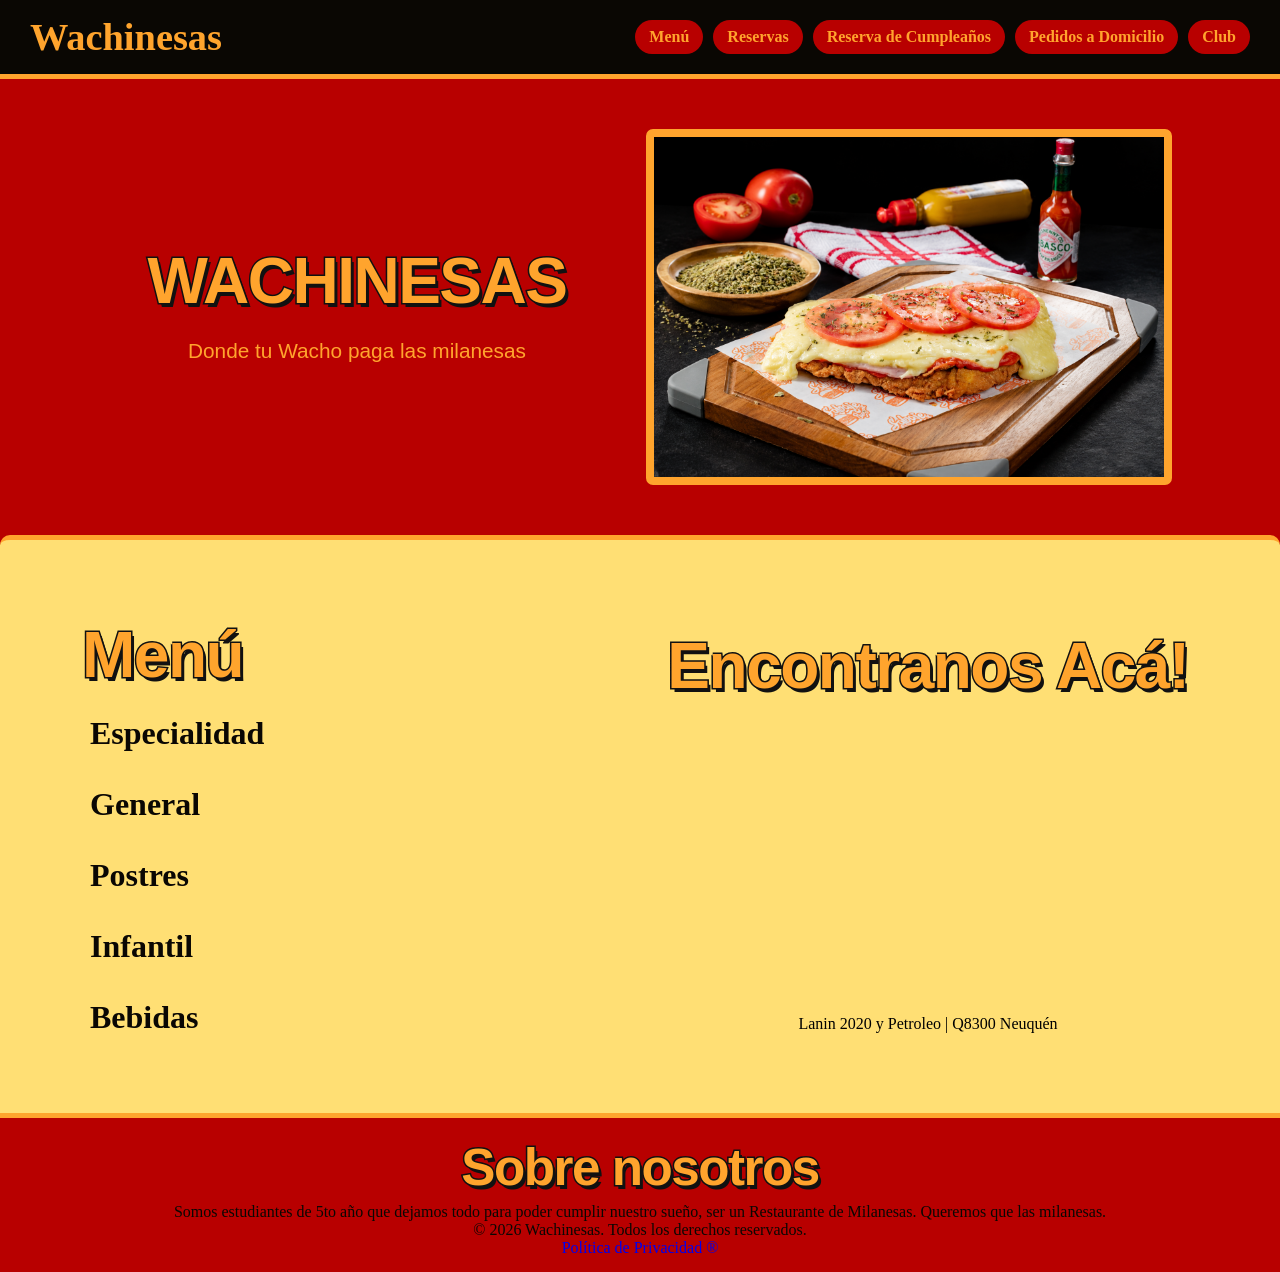
==== index.html @ f9bfc5f8 "Cambios minimos entre los archivos" ====
<html lang="es">
<head>
    <meta charset="UTF-8">
    <meta name="viewport" content="width=device-width, initial-scale=1.0">
    
    <link rel="stylesheet" href="assets/css/estilos.css">
    <link rel="stylesheet" href="assets/css/index.css">
    <script src="assets/js/funciones.js" defer></script>

    <title>Wachinesas Restaurant</title>
</head>
<body>
    <div class="cont">
        <header>
            <a href="index.html" id="logo">
                <p id="title">Wachinesas</p>
            </a>
            <button class="hamb"
               id="botonMenu"
               aria-label="Abrir menú"
               aria-expanded="false"
               aria-controls="navegacion"
            >
               &#9776;
            </button>
            <nav id="navegacion">
               <a href="html/menu.html">Men&#250;</a>
               <a href="html/reservas.html">Reservas</a>
               <a href="#">Reserva de Cumplea&ntilde;os</a>
               <a href="#">Pedidos a Domicilio</a>
               <a href="html/club.html">Club</a>
            </nav>
        </header>
        <main>
            <div class="info">
                <div class="text">
                  <h1 id="title" data-text="Wachinesas">Wachinesas</h1>
                  <p class="slogan">Donde tu Wacho paga las milanesas</p>
                </div>
                <div class="carusel" id="milas">
                    <!--Las imagenes tienen que ser de 720 x 480px-->
                    <ul>
                        <li><img src="assets/images/mila4.jpg" alt="Mila Napolitana"></li>
                        <li><img src="assets/images/mila3.jpeg" alt="Mila a Caballo con Guarnici&#243;n"></li>
                        <li><img src="assets/images/mila2.jpeg" alt="Mila Napolitana con Guarnici&#243;n"></li>
                        <li><img src="assets/images/mila1.jpeg" alt="Mila Bajon"></li>
                    </ul>
                </div>
            </div>
            <!-- <hr class="sep"/> -->
            <div class="agr">
                <div class="menu">
                    <h2 class="menu_title">Men&#250;</h2>
                    <ul>
                        <li><a href="#">Especialidad</a></li>
                        <li><a href="#">General</a></li>
                        <li><a href="#">Postres</a></li>
                        <li><a href="#">Infantil</a></li>
                        <li><a href="#">Bebidas</a></li>
                    </ul>
                </div>
                <div class="map">
                     <h3 class="map_title">Encontranos Ac&#225;!</h3>
                    <iframe id="google_map" src="https://www.google.com/maps/embed?pb=!1m18!1m12!1m3!1d3102.2130657667276!2d-68.08789890000003!3d-38.96480259999999!2m3!1f0!2f0!3f0!3m2!1i1024!2i768!4f13.1!3m3!1m2!1s0x960a3253366ebbab%3A0xd008109730718bd2!2zTGFuw61uIDIwMjAsIFE4MzAwIE5ldXF1w6lu!5e0!3m2!1ses-419!2sar!4v1793314405991!5m2!1ses-419!2sar" width="600" height="450" style="border:0;" allowfullscreen="" loading="lazy" referrerpolicy="strict-origin-when-cross-origin"></iframe>
                    <p id="dir">
                        Lanin 2020 y Petroleo | Q8300 Neuquén
                    </p>
                </div>
            </div>
        </main>
        <footer>
            <div id="conocenos">
                <a href="#" id="us">
                    <p>Sobre nosotros</p>
                </a>
                <p>Somos estudiantes de 5to año que dejamos todo para poder cumplir nuestro sueño, ser un Restaurante de Milanesas. Queremos que las milanesas.</p>
            </div>
            <div class="copy">
                <p class="cp">
                    &copy; 2026 Wachinesas. Todos los derechos reservados.
                </p>
            </div>
            <div class="terms">
                <a href="https://www.youtube.com/watch?v=PyoRdu-i0AQ">
                    Política de Privacidad &reg;
                </a>
            </div>
        </footer>
    </div>
</body>
---- assets/css/estilos.css ----
:root {
  --bg-color: #B80000;
  --bg-others: #FFDF74;
  --bar: #0A0703; /*#ed2100*/
  --boton-bar: #B80000; /*rgb(219, 7, 7)*/ 
  --details:#ffa42d; /*#0A0703*/
  --font: 'Lilita One', sans-serif;
  /* -webkit-text-stroke: 3px #111;    contorno negro 
  paint-order: stroke fill;  el contorno que esta por detrás del relleno */
}

html {
  scroll-behavior: smooth;
}

* {
  margin: 0;
  padding: 0;
}

body {
  background: var(--bg-color);
}

header {
  background: var(--bar);
  color: var(--details);
  padding: 15px 30px;
  display: flex;
  justify-content: space-between;
  align-items: center;
  border-bottom: 5px var(--details) solid;
  /* border-bottom-right-radius: 10px;
  border-bottom-left-radius: 10px; */
  gap: 20px;
}

/*Logo Wachinesas*/
header a p {
  margin: 0;
  font-size: clamp(1.5rem, 3vw, 3rem);
  color: var(--details);
  text-autospace: -1.5px;
  align-items: center;
  font-weight: bolder;
  gap: 20px;
}

header a{
  text-decoration: none;
}

nav a {
  color: var(--details);
  text-decoration: none;
  margin-left: 15px;
  font-weight: bold;
  background: var(--boton-bar);
  padding: 8px 14px;
  border-radius: 20px;
}

/*Menú hamburguesa cuando la pantalla es chica*/
header nav {
	display: flex;
	align-items: center;
	justify-content: flex-end;
	flex-wrap: wrap;
	gap: 10px;
}

nav a {
	margin-left: 0;
   white-space: nowrap;
}

.hamb {
	display: none;
	border: none;
	font-size: clamp(0.5rem, 5vw, 2rem);
	background: var(--boton-bar);
	border-radius: 12px;
	padding: 0.15em;
	color: var(--details);
	cursor: pointer;
}

/*Ajuste para el Menú hamburguesa*/
@media(max-width: 768px) {
	header {
		position: relative;
		flex-wrap: wrap;
		padding: 15px 20px;
	}

	.hamb {
		display: block;
	}

	header nav {
		display: none;
		flex-direction: column;
		align-items: stretch;
		width: 100%;
		gap: 10px;
	}

	header nav.activo {
		display: flex;
	}

	header nav a {
		box-sizing: border-box;
		width: 100%;
		text-align: center;
	}	
}
/*==================================== Finalización del header ====================================*/

* {
   padding: 0;
   margin: 0;
}

/*==================================== Footer ====================================*/

footer {
	background: var(--bg-color);
	color: var(--bar);
	border-top: 5px var(--details) solid;
	padding: 15px 30px;
	text-align: center;
	margin-top: -1%;
	height: auto;
	gap: 20px;
}
#us p {
	font-size: clamp(2.5rem, 4vw, 4rem);
  font-family: var(--font);
  font-weight: 900;
  line-height: 1.05;
  color: var(--bar);
  text-shadow: 2px 3px 0 rgba(0, 0, 0, 0.12);
  letter-spacing: -1.5px;
  color: var(--details);              /* naranja #F7A93B */
  -webkit-text-stroke: 3px #111;      /* contorno negro */
  paint-order: stroke fill;
  text-shadow: 3px 4px 0 #111;
  overflow-wrap: anywhere;
  margin: 8px;

}

footer a {
	text-decoration: none;	
}

footer #us:hover{
	text-decoration:underline var(--details) 4px;
}
---- assets/css/index.css ----
.info, #milas {
  align-content: center;
}

.info {
  display: flex;
  align-items: center;
  justify-content: space-between;
  gap: 40px;
  width: min(1100px, 80%);
  margin: 50px auto;
  box-sizing: border-box;
}

.info .text {
  flex: 1 1 0;
  min-width: 0;
  text-align: center;
}

.info .text h1 , .agr h2, .agr h3 {
  font-size: clamp(2.5rem, 5vw, 5rem);
  font-family: var(--font);
  font-weight: 900;
  line-height: 1.05;
  color: var(--bar);
  text-shadow: 2px 3px 0 rgba(0, 0, 0, 0.12);
  letter-spacing: -2px;
}

.info .text h1 {
  font-family: var(--font);
  font-size: clamp(2.5rem, 5vw, 5rem);
  overflow-wrap: anywhere;
}

.info .slogan {
  font-family: var(--font);
  font-size: clamp(1rem, 2vw, 1.3rem);
  line-height: 1.5;
  color: var(--details);
  margin-top: 20px;
}

/* CARRUSEL 
Contenedor del carrusel */
#milas {
   flex: 0 1 510px;
   width: 100%;
   max-width: 510px;
   min-width: 0;
   height: auto;
   left: 2%;
   overflow: hidden;
   position: relative;
   border-radius: 7px;
   aspect-ratio: 3 / 2;
   border: var(--details) 8px solid;
   box-shadow: 0 0 20px var(--shadow);
}

/* Lista que contiene las cuatro imágenes */
#milas ul {
  display: flex;
  width: 400%;
  height: 100%;
  padding: 0;
  margin: 0;
  list-style: none;
  animation: slide 20s infinite alternate ease-in-out;
}

/* Las imagenes, cada una de estas debe tener un tamaño de 720x480px */
#milas li {
   flex: 0 0 25%;
   width: 25%;
   height: 100%;
   min-width: 0;
   list-style: none;
}

/* Imagen 720x480 */
#milas img {
  display: block;
  width: 100%;
  height: 100%;
  object-fit: cover;
}

/* Animación */
@keyframes slide {
  0%, 20% {
      margin-left: 0;
  }

  25%, 40% {
      margin-left: -100%;
  }

  50%, 70% {
      margin-left: -200%;
  }

  75%, 100% {
      margin-left: -300%;
  }
}

/* Adaptación a pantallas pequeñas */
@media (max-width: 664px) {
  .info {
    flex-direction: column;
    align-items: stretch;
    gap: 25px;
    margin: 30px auto;
  }

  .info #milas {
      flex: none;
      width: 100%;
      max-width: 510px;
      margin-inline: auto;
      box-shadow: 0 0 20px var(--shadow);
      border: var(--details) 10px solid;
      left: 0;
  }   
}

/*==================================== Separación ====================================*/

.agr {
  padding: 2em;
  margin: 0;
}

.agr h2, .agr h3 {
  font-size: clamp(2.5rem, 5vw, 5rem);
  font-family: var(--font);
  font-weight: 900;
  line-height: 1.05;
  color: var(--bar);
  text-shadow: 2px 3px 0 rgba(0, 0, 0, 0.12);
  letter-spacing: -1.5px;
  color: var(--details);              /* naranja #F7A93B */
  -webkit-text-stroke: 3px #111;      /* contorno negro */
  paint-order: stroke fill;
  text-shadow: 3px 4px 0 #111;
  overflow-wrap: anywhere;
}

.info .text h1 {
  font-size: clamp(2.5rem, 5vw, 5rem);
  font-family: var(--font);
  font-weight: 1000vh;
  line-height: 1.05;
  letter-spacing: -1.5px;
  text-transform: uppercase;
  color: var(--details);              /* naranja #F7A93B */
  -webkit-text-stroke: 3px #111;      /* contorno negro */
  paint-order: stroke fill;
  text-shadow: 3px 4px 0 #111;
  overflow-wrap: anywhere;
}

.agr {
  display: flex;
  flex-wrap: wrap;
  justify-content: space-between;
  background: var(--bg-others);
  z-index: 0;
  border-top: 5px var(--details) solid;
  border-top-left-radius: 10px;
  border-top-right-radius: 10px;
  padding: 4em;
  box-shadow: 0 0 10px var(--shadow);
}

.menu, .map {
  flex: 1 1 0;
  min-width: 0;
  text-align: center;
}

.agr .menu ul, .menu_title{
  list-style: none;
  text-align: left;
  margin: 0;
  padding: 0;
}

.menu li, .menu_title {
   margin-bottom: 10px;
   margin: 2vh;
   right: 30%;
   padding: 0.5em;
}

.menu_title {
   padding: 0;
}

.menu li a {
   color: var(--bar);
   text-decoration:none;
   font: 2em bold;
   font-weight: bold;
}

.menu li a:hover {
   color: var(--details);              /* naranja #F7A93B */
   -webkit-text-stroke: 3px #111;
   paint-order: stroke fill;
}

.map {
   display: flex;
   flex-direction: column;
   align-items: center;
   justify-content: center;
   gap: 20px;
}

.map #google_map {
   display: flex;
   width: 65%;
   height: 60%;
   border: 3px solid var(--details);
   box-shadow: 0 0 30px var(--shadow);
   border-radius: 10px;
}
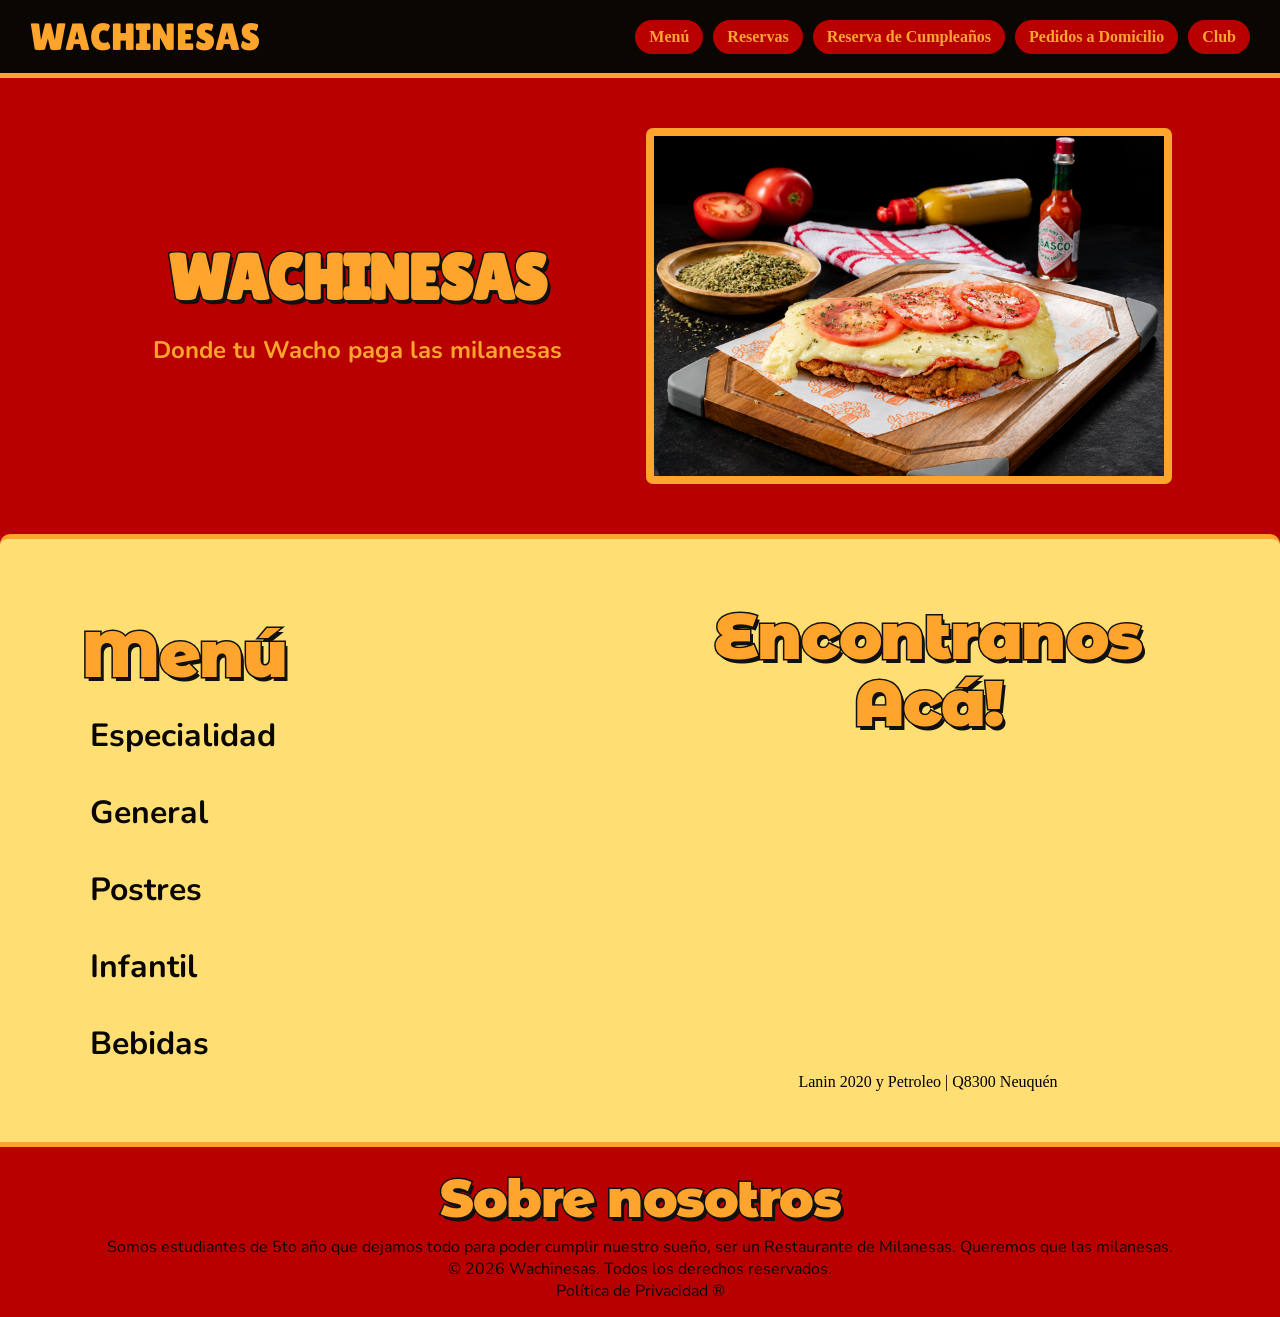
==== commit 20ad542c: "Creación del Menú y cambios en el Index" ====
--- a/index.html
+++ b/index.html
@@ -2,10 +2,14 @@
 <head>
     <meta charset="UTF-8">
     <meta name="viewport" content="width=device-width, initial-scale=1.0">
-    
+    <link rel="preconnect" href="https://fonts.googleapis.com">
+    <link rel="preconnect" href="https://fonts.gstatic.com" crossorigin>
+    <link href="https://fonts.googleapis.com/css2?family=Lilita+One&family=Montserrat+Alternates:ital,wght@0,100;0,200;0,300;0,400;0,500;0,600;0,700;0,800;0,900;1,100;1,200;1,300;1,400;1,500;1,600;1,700;1,800;1,900&display=swap" rel="stylesheet">
+    <link href="https://fonts.googleapis.com/css2?family=Lilita+One&family=Montserrat+Alternates:wght@400;600;800&family=Nunito:wght@400;600;700&display=swap" rel="stylesheet">
+
     <link rel="stylesheet" href="assets/css/estilos.css">
     <link rel="stylesheet" href="assets/css/index.css">
-    <script src="assets/js/funciones.js" defer></script>
+    <script src="assets/js/index.js" defer></script>
 
     <title>Wachinesas Restaurant</title>
 </head>
@@ -13,7 +17,7 @@
     <div class="cont">
         <header>
             <a href="index.html" id="logo">
-                <p id="title">Wachinesas</p>
+                <p>WACHINESAS</p>
             </a>
             <button class="hamb"
                id="botonMenu"
@@ -26,7 +30,7 @@
             <nav id="navegacion">
                <a href="html/menu.html">Men&#250;</a>
                <a href="html/reservas.html">Reservas</a>
-               <a href="#">Reserva de Cumplea&ntilde;os</a>
+               <a href="html/cumple.html">Reserva de Cumplea&ntilde;os</a>
                <a href="#">Pedidos a Domicilio</a>
                <a href="html/club.html">Club</a>
             </nav>
@@ -40,28 +44,28 @@
                 <div class="carusel" id="milas">
                     <!--Las imagenes tienen que ser de 720 x 480px-->
                     <ul>
-                        <li><img src="assets/images/mila4.jpg" alt="Mila Napolitana"></li>
-                        <li><img src="assets/images/mila3.jpeg" alt="Mila a Caballo con Guarnici&#243;n"></li>
-                        <li><img src="assets/images/mila2.jpeg" alt="Mila Napolitana con Guarnici&#243;n"></li>
-                        <li><img src="assets/images/mila1.jpeg" alt="Mila Bajon"></li>
+                        <li><img src="assets/img/mila4.jpg" alt="Mila Napolitana"></li>
+                        <li><img src="assets/img/mila3.jpeg" alt="Mila a Caballo con Guarnici&#243;n"></li>
+                        <li><img src="assets/img/mila2.jpeg" alt="Mila Napolitana con Guarnici&#243;n"></li>
+                        <li><img src="assets/img/mila1.jpeg" alt="Mila Bajon"></li>
                     </ul>
                 </div>
             </div>
             <!-- <hr class="sep"/> -->
             <div class="agr">
-                <div class="menu">
-                    <h2 class="menu_title">Men&#250;</h2>
+                <div id="menu">
+                    <h2 id="menu_title">Men&#250;</h2>
                     <ul>
-                        <li><a href="#">Especialidad</a></li>
-                        <li><a href="#">General</a></li>
-                        <li><a href="#">Postres</a></li>
-                        <li><a href="#">Infantil</a></li>
-                        <li><a href="#">Bebidas</a></li>
+                        <li><a href="html/menu.html#especialidad">Especialidad</a></li>
+                        <li><a href="html/menu.html#general">General</a></li>
+                        <li><a href="html/menu.html#postres">Postres</a></li>
+                        <li><a href="html/menu.html#infantil">Infantil</a></li>
+                        <li><a href="html/menu.html#bebidas">Bebidas</a></li>
                     </ul>
                 </div>
                 <div class="map">
                      <h3 class="map_title">Encontranos Ac&#225;!</h3>
-                    <iframe id="google_map" src="https://www.google.com/maps/embed?pb=!1m18!1m12!1m3!1d3102.2130657667276!2d-68.08789890000003!3d-38.96480259999999!2m3!1f0!2f0!3f0!3m2!1i1024!2i768!4f13.1!3m3!1m2!1s0x960a3253366ebbab%3A0xd008109730718bd2!2zTGFuw61uIDIwMjAsIFE4MzAwIE5ldXF1w6lu!5e0!3m2!1ses-419!2sar!4v1793314405991!5m2!1ses-419!2sar" width="600" height="450" style="border:0;" allowfullscreen="" loading="lazy" referrerpolicy="strict-origin-when-cross-origin"></iframe>
+                    <iframe id="google_map" src="https://www.google.com/maps/embed?pb=!1m18!1m12!1m3!1d3102.2130657667276!2d-68.08789890000003!3d-38.96480259999999!2m3!1f0!2f0!3f0!3m2!1i1024!2i768!4f13.1!3m3!1m2!1s0x960a3253366ebbab%3A0xd008109730718bd2!2zTGFuw61uIDIwMjAsIFE4MzAwIE5ldXF1w6lu!5e0!3m2!1ses-419!2sar!4v1793314405991!5m2!1ses-419!2sar" width="600" height="450" style="border:0;" allowfullscreen="" loading="lazy" referrerpolicy="strict-origin-when-cross-origin" class="map"></iframe>
                     <p id="dir">
                         Lanin 2020 y Petroleo | Q8300 Neuquén
                     </p>
@@ -70,18 +74,18 @@
         </main>
         <footer>
             <div id="conocenos">
-                <a href="#" id="us">
+                <a href="html/us.html" id="us">
                     <p>Sobre nosotros</p>
                 </a>
-                <p>Somos estudiantes de 5to año que dejamos todo para poder cumplir nuestro sueño, ser un Restaurante de Milanesas. Queremos que las milanesas.</p>
+                <p class="text">Somos estudiantes de 5to año que dejamos todo para poder cumplir nuestro sueño, ser un Restaurante de Milanesas. Queremos que las milanesas.</p>
             </div>
-            <div class="copy">
-                <p class="cp">
+            <div>
+                <p class="text">
                     &copy; 2026 Wachinesas. Todos los derechos reservados.
                 </p>
             </div>
-            <div class="terms">
-                <a href="https://www.youtube.com/watch?v=PyoRdu-i0AQ">
+            <div class="text">
+                <a href="https://www.youtube.com/watch?v=hB7CDrVnNCs" class="terms">
                     Política de Privacidad &reg;
                 </a>
             </div>
--- a/assets/css/estilos.css
+++ b/assets/css/estilos.css
@@ -3,23 +3,12 @@
   --bg-others: #FFDF74;
   --bar: #0A0703; /*#ed2100*/
   --boton-bar: #B80000; /*rgb(219, 7, 7)*/ 
-  --details:#ffa42d; /*#0A0703*/
-  --font: 'Lilita One', sans-serif;
-  /* -webkit-text-stroke: 3px #111;    contorno negro 
-  paint-order: stroke fill;  el contorno que esta por detrás del relleno */
-}
-
-html {
-  scroll-behavior: smooth;
-}
-
-* {
-  margin: 0;
-  padding: 0;
-}
-
-body {
-  background: var(--bg-color);
+  --details:#ffa42d;
+  --line: #d8bc61; /*#0A0703*/
+  --font-title: 'Lilita One', sans-serif;
+  --font-subtitle: 'Montserrat Alternates', sans-serif;
+  --font-text: 'Nunito', sans-serif;
+  /*paint-order: stroke fill;  el contorno que esta por detrás del relleno */
 }
 
 header {
@@ -35,14 +24,14 @@
   gap: 20px;
 }
 
-/*Logo Wachinesas*/
+/*Titulo Wachinesas*/
 header a p {
   margin: 0;
+  font-family: var(--font-title);
   font-size: clamp(1.5rem, 3vw, 3rem);
   color: var(--details);
   text-autospace: -1.5px;
   align-items: center;
-  font-weight: bolder;
   gap: 20px;
 }
 
@@ -53,11 +42,17 @@
 nav a {
   color: var(--details);
   text-decoration: none;
-  margin-left: 15px;
   font-weight: bold;
   background: var(--boton-bar);
   padding: 8px 14px;
   border-radius: 20px;
+  transition: all 0.4s;
+  margin-left: 0;
+  white-space: nowrap;
+}
+
+nav a:hover {
+   transform: scale(1.1);
 }
 
 /*Menú hamburguesa cuando la pantalla es chica*/
@@ -69,16 +64,12 @@
 	gap: 10px;
 }
 
-nav a {
-	margin-left: 0;
-   white-space: nowrap;
-}
-
 .hamb {
 	display: none;
 	border: none;
-	font-size: clamp(0.5rem, 5vw, 2rem);
+	font-size: 30px;
 	background: var(--boton-bar);
+   font-family: var(--font-text);
 	border-radius: 12px;
 	padding: 0.15em;
 	color: var(--details);
@@ -109,17 +100,33 @@
 		display: flex;
 	}
 
-	header nav a {
+	nav a {
 		box-sizing: border-box;
 		width: 100%;
 		text-align: center;
-	}	
+	}
+   
+   nav a:hover {
+      transform: scale(1.05);
+   }
 }
 /*==================================== Finalización del header ====================================*/
 
+html {
+  scroll-behavior: smooth;
+}
+
 * {
-   padding: 0;
-   margin: 0;
+  margin: 0;
+  padding: 0;
+}
+
+body {
+  background: var(--bg-color);
+}
+
+button, .inc, .hamb {
+  font-family: var(--font-text);
 }
 
 /*==================================== Footer ====================================*/
@@ -131,12 +138,12 @@
 	padding: 15px 30px;
 	text-align: center;
 	margin-top: -1%;
-	height: auto;
 	gap: 20px;
 }
+
 #us p {
 	font-size: clamp(2.5rem, 4vw, 4rem);
-  font-family: var(--font);
+  font-family: var(--font-subtitle);
   font-weight: 900;
   line-height: 1.05;
   color: var(--bar);
@@ -148,13 +155,40 @@
   text-shadow: 3px 4px 0 #111;
   overflow-wrap: anywhere;
   margin: 8px;
-
 }
 
-footer a {
-	text-decoration: none;	
+.text a {
+	text-decoration: none;
+   color: #080814;
 }
 
-footer #us:hover{
-	text-decoration:underline var(--details) 4px;
+#us {
+   position: relative;
+   display: inline-block;
+   text-decoration: none;
+   margin: 2px;
+}
+
+
+#us::after {
+   content: "";
+   position: absolute;
+   left: 0;
+   bottom: 3px;
+   width: 100%;
+   height: 4px;
+   background-color: var(--details);
+   box-shadow: 2px 3px 0 #111;
+
+   transform: scaleX(0);
+   transform-origin: center;
+   transition: transform 0.4s ease;
+}
+
+#us:hover::after {
+   transform: scaleX(1);
+}
+
+.text {
+   font-family: var(--font-text);
 }
--- a/assets/css/index.css
+++ b/assets/css/index.css
@@ -2,6 +2,7 @@
   align-content: center;
 }
 
+/*Info es todo el apartado superior de el titulo con el refran y las imagenes*/
 .info {
   display: flex;
   align-items: center;
@@ -18,9 +19,9 @@
   text-align: center;
 }
 
-.info .text h1 , .agr h2, .agr h3 {
+.info .text h1 {
   font-size: clamp(2.5rem, 5vw, 5rem);
-  font-family: var(--font);
+  font-family: var(--font-subtitle);
   font-weight: 900;
   line-height: 1.05;
   color: var(--bar);
@@ -28,18 +29,28 @@
   letter-spacing: -2px;
 }
 
-.info .text h1 {
-  font-family: var(--font);
-  font-size: clamp(2.5rem, 5vw, 5rem);
-  overflow-wrap: anywhere;
+/*Titulos de la página*/
+#title {
+	font-size: clamp(2.5rem, 5vw, 5rem);
+	font-family: var(--font-title);
+	font-weight: 1000vh;
+	line-height: 1.05;
+	letter-spacing: -1px;
+	text-transform: uppercase;
+	color: var(--details);           
+	-webkit-text-stroke: 3px #111;      
+	paint-order: stroke fill;
+	text-shadow: 3px 4px 0 #111;
+	overflow-wrap: anywhere;
 }
 
 .info .slogan {
-  font-family: var(--font);
-  font-size: clamp(1rem, 2vw, 1.3rem);
-  line-height: 1.5;
-  color: var(--details);
-  margin-top: 20px;
+	font-family: var(--font-text);
+	font-size: clamp(1.5rem, 3vw, 1.3rem);
+	line-height: 1.5;
+   font-weight: bolder;
+	color: var(--details);
+	margin-top: 20px;
 }
 
 /* CARRUSEL 
@@ -87,7 +98,7 @@
   object-fit: cover;
 }
 
-/* Animación */
+/* Animación del carrusel*/
 @keyframes slide {
   0%, 20% {
       margin-left: 0;
@@ -109,10 +120,10 @@
 /* Adaptación a pantallas pequeñas */
 @media (max-width: 664px) {
   .info {
-    flex-direction: column;
-    align-items: stretch;
-    gap: 25px;
-    margin: 30px auto;
+      flex-direction: column;
+      align-items: stretch;
+      gap: 25px;
+      margin: 30px auto;
   }
 
   .info #milas {
@@ -128,6 +139,7 @@
 
 /*==================================== Separación ====================================*/
 
+/*agr es toda la parte un poco más extra e inferior de la página, siendo la ubicación y el otro menú*/
 .agr {
   padding: 2em;
   margin: 0;
@@ -135,7 +147,7 @@
 
 .agr h2, .agr h3 {
   font-size: clamp(2.5rem, 5vw, 5rem);
-  font-family: var(--font);
+  font-family: var(--font-subtitle);
   font-weight: 900;
   line-height: 1.05;
   color: var(--bar);
@@ -148,68 +160,75 @@
   overflow-wrap: anywhere;
 }
 
-.info .text h1 {
-  font-size: clamp(2.5rem, 5vw, 5rem);
-  font-family: var(--font);
-  font-weight: 1000vh;
-  line-height: 1.05;
-  letter-spacing: -1.5px;
-  text-transform: uppercase;
-  color: var(--details);              /* naranja #F7A93B */
-  -webkit-text-stroke: 3px #111;      /* contorno negro */
-  paint-order: stroke fill;
-  text-shadow: 3px 4px 0 #111;
-  overflow-wrap: anywhere;
-}
-
 .agr {
-  display: flex;
-  flex-wrap: wrap;
-  justify-content: space-between;
-  background: var(--bg-others);
-  z-index: 0;
-  border-top: 5px var(--details) solid;
-  border-top-left-radius: 10px;
-  border-top-right-radius: 10px;
-  padding: 4em;
-  box-shadow: 0 0 10px var(--shadow);
-}
-
-.menu, .map {
+	display: flex;
+	flex-wrap: wrap;
+	justify-content: space-between;
+	background: var(--bg-others);
+	z-index: 0;
+	border-top: 5px var(--details) solid;
+	border-top-left-radius: 10px;
+	border-top-right-radius: 10px;
+	padding: 4em;
+	box-shadow: 0 0 10px var(--shadow);
+}
+
+#menu, .map {
   flex: 1 1 0;
   min-width: 0;
   text-align: center;
 }
 
-.agr .menu ul, .menu_title{
+.agr #menu ul, #menu_title{
   list-style: none;
   text-align: left;
   margin: 0;
   padding: 0;
 }
 
-.menu li, .menu_title {
+#menu li, #menu_title {
    margin-bottom: 10px;
    margin: 2vh;
    right: 30%;
    padding: 0.5em;
 }
 
-.menu_title {
-   padding: 0;
-}
-
-.menu li a {
-   color: var(--bar);
-   text-decoration:none;
-   font: 2em bold;
-   font-weight: bold;
-}
-
-.menu li a:hover {
-   color: var(--details);              /* naranja #F7A93B */
-   -webkit-text-stroke: 3px #111;
-   paint-order: stroke fill;
+#menu_title {
+  padding: 0;
+}
+
+#menu li a {
+   font-family: var(--font-text);
+   position: relative;
+	display: inline-block;
+	color: var(--bar);
+	text-decoration: none;
+	font-size: 2em;
+	font-weight: bolder;
+	transition: color 0.3s ease;
+}
+
+#menu li a::after {
+	content: "";
+	position: absolute;
+	left: 0;
+	bottom: 1px;
+	width: 100%;
+	height: 3px;
+	background-color: var(--details);
+   font-weight: bolder;
+	transform: scaleX(0);
+	transform-origin: left;
+	transition: transform 0.3s ease;
+}
+
+#menu li a:hover {
+	color: var(--details);
+	-webkit-text-stroke: 1.2px #111;
+}
+
+#menu li a:hover::after {
+	transform: scaleX(1);
 }
 
 .map {
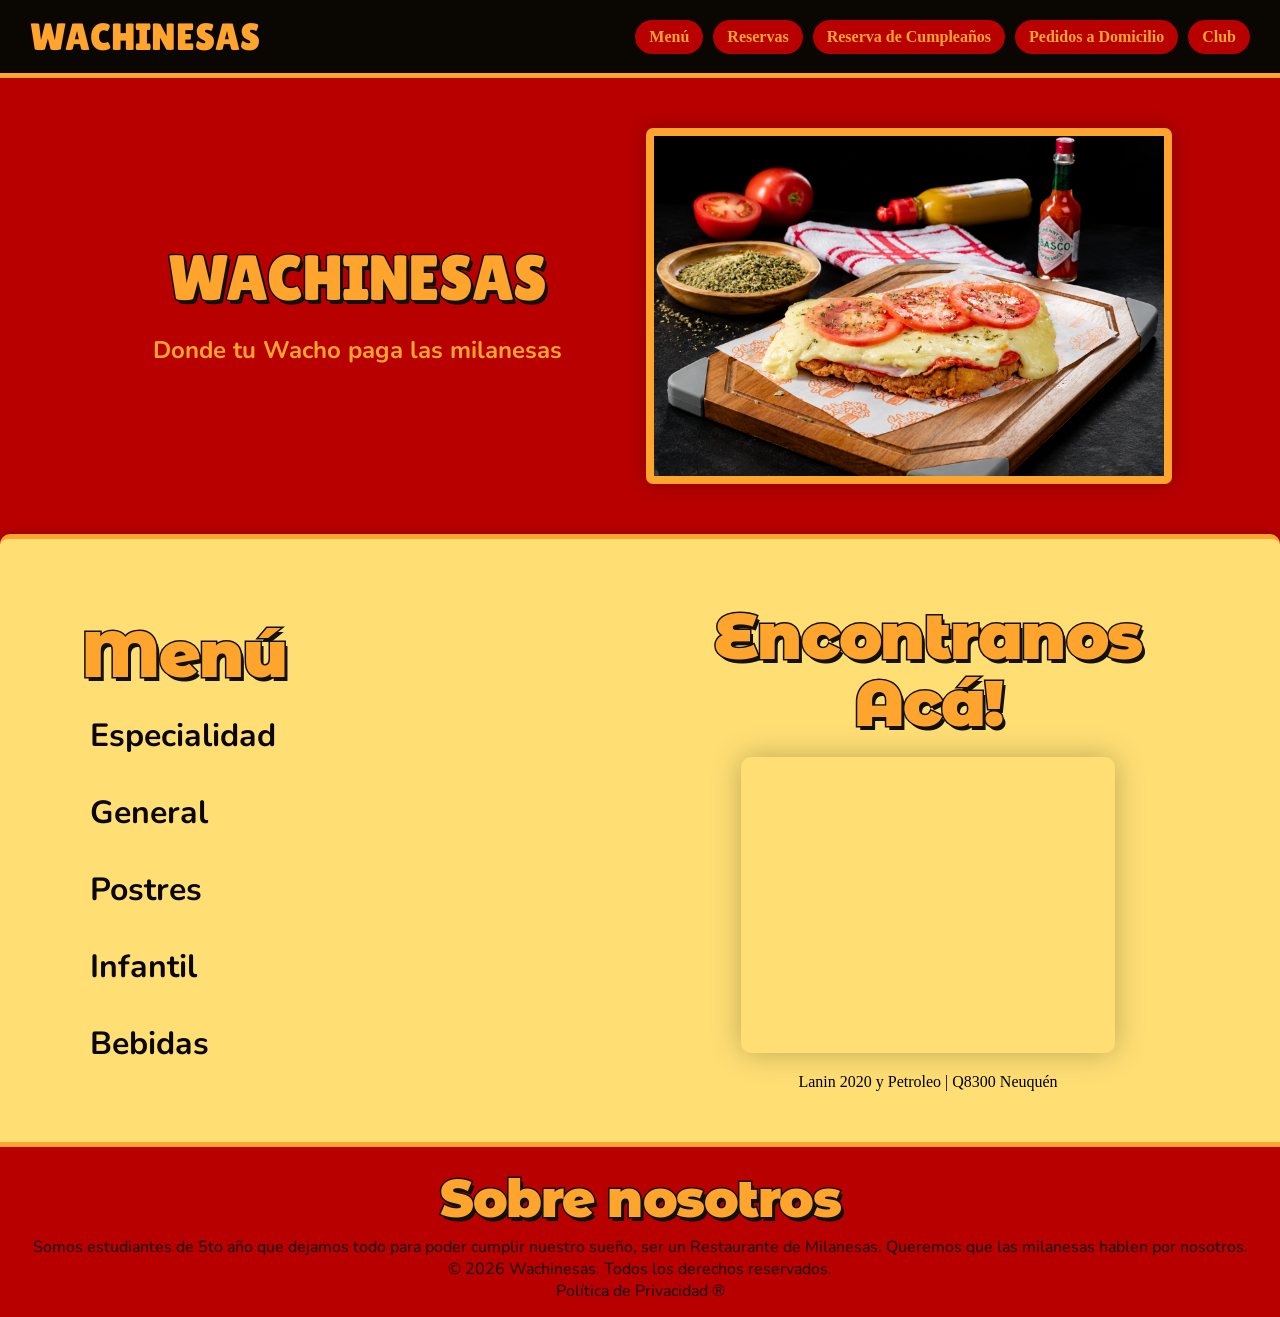
==== commit 102e13ad: "arreglando cagadas de bau" ====
--- a/index.html
+++ b/index.html
@@ -1,11 +1,11 @@
+<!DOCTYPE html>
 <html lang="es">
 <head>
     <meta charset="UTF-8">
     <meta name="viewport" content="width=device-width, initial-scale=1.0">
     <link rel="preconnect" href="https://fonts.googleapis.com">
     <link rel="preconnect" href="https://fonts.gstatic.com" crossorigin>
-    <link href="https://fonts.googleapis.com/css2?family=Lilita+One&family=Montserrat+Alternates:ital,wght@0,100;0,200;0,300;0,400;0,500;0,600;0,700;0,800;0,900;1,100;1,200;1,300;1,400;1,500;1,600;1,700;1,800;1,900&display=swap" rel="stylesheet">
-    <link href="https://fonts.googleapis.com/css2?family=Lilita+One&family=Montserrat+Alternates:wght@400;600;800&family=Nunito:wght@400;600;700&display=swap" rel="stylesheet">
+    <link href="https://fonts.googleapis.com/css2?family=Lilita+One&family=Montserrat+Alternates:wght@400;600;700;800;900&family=Nunito:wght@400;600;700;800&display=swap" rel="stylesheet">
 
     <link rel="stylesheet" href="assets/css/estilos.css">
     <link rel="stylesheet" href="assets/css/index.css">
@@ -31,7 +31,7 @@
                <a href="html/menu.html">Men&#250;</a>
                <a href="html/reservas.html">Reservas</a>
                <a href="html/cumple.html">Reserva de Cumplea&ntilde;os</a>
-               <a href="#">Pedidos a Domicilio</a>
+               <a href="html/pedidos.html">Pedidos a Domicilio</a>
                <a href="html/club.html">Club</a>
             </nav>
         </header>
@@ -42,7 +42,6 @@
                   <p class="slogan">Donde tu Wacho paga las milanesas</p>
                 </div>
                 <div class="carusel" id="milas">
-                    <!--Las imagenes tienen que ser de 720 x 480px-->
                     <ul>
                         <li><img src="assets/img/mila4.jpg" alt="Mila Napolitana"></li>
                         <li><img src="assets/img/mila3.jpeg" alt="Mila a Caballo con Guarnici&#243;n"></li>
@@ -51,7 +50,6 @@
                     </ul>
                 </div>
             </div>
-            <!-- <hr class="sep"/> -->
             <div class="agr">
                 <div id="menu">
                     <h2 id="menu_title">Men&#250;</h2>
@@ -77,7 +75,7 @@
                 <a href="html/us.html" id="us">
                     <p>Sobre nosotros</p>
                 </a>
-                <p class="text">Somos estudiantes de 5to año que dejamos todo para poder cumplir nuestro sueño, ser un Restaurante de Milanesas. Queremos que las milanesas.</p>
+                <p class="text">Somos estudiantes de 5to año que dejamos todo para poder cumplir nuestro sueño, ser un Restaurante de Milanesas. Queremos que las milanesas hablen por nosotros.</p>
             </div>
             <div>
                 <p class="text">
@@ -91,4 +89,5 @@
             </div>
         </footer>
     </div>
-</body>+</body>
+</html>
--- a/assets/css/estilos.css
+++ b/assets/css/estilos.css
@@ -1,14 +1,14 @@
 :root {
   --bg-color: #B80000;
   --bg-others: #FFDF74;
-  --bar: #0A0703; /*#ed2100*/
-  --boton-bar: #B80000; /*rgb(219, 7, 7)*/ 
+  --bar: #0A0703;
+  --boton-bar: #B80000;
   --details:#ffa42d;
-  --line: #d8bc61; /*#0A0703*/
+  --line: #d8bc61;
+  --shadow: rgba(0, 0, 0, 0.25);
   --font-title: 'Lilita One', sans-serif;
   --font-subtitle: 'Montserrat Alternates', sans-serif;
   --font-text: 'Nunito', sans-serif;
-  /*paint-order: stroke fill;  el contorno que esta por detrás del relleno */
 }
 
 header {
@@ -19,12 +19,9 @@
   justify-content: space-between;
   align-items: center;
   border-bottom: 5px var(--details) solid;
-  /* border-bottom-right-radius: 10px;
-  border-bottom-left-radius: 10px; */
   gap: 20px;
 }
 
-/*Titulo Wachinesas*/
 header a p {
   margin: 0;
   font-family: var(--font-title);
@@ -55,7 +52,6 @@
    transform: scale(1.1);
 }
 
-/*Menú hamburguesa cuando la pantalla es chica*/
 header nav {
 	display: flex;
 	align-items: center;
@@ -76,7 +72,6 @@
 	cursor: pointer;
 }
 
-/*Ajuste para el Menú hamburguesa*/
 @media(max-width: 768px) {
 	header {
 		position: relative;
@@ -110,7 +105,6 @@
       transform: scale(1.05);
    }
 }
-/*==================================== Finalización del header ====================================*/
 
 html {
   scroll-behavior: smooth;
@@ -128,8 +122,6 @@
 button, .inc, .hamb {
   font-family: var(--font-text);
 }
-
-/*==================================== Footer ====================================*/
 
 footer {
 	background: var(--bg-color);
@@ -149,8 +141,8 @@
   color: var(--bar);
   text-shadow: 2px 3px 0 rgba(0, 0, 0, 0.12);
   letter-spacing: -1.5px;
-  color: var(--details);              /* naranja #F7A93B */
-  -webkit-text-stroke: 3px #111;      /* contorno negro */
+  color: var(--details);
+  -webkit-text-stroke: 3px #111;
   paint-order: stroke fill;
   text-shadow: 3px 4px 0 #111;
   overflow-wrap: anywhere;
@@ -168,7 +160,6 @@
    text-decoration: none;
    margin: 2px;
 }
-
 
 #us::after {
    content: "";
@@ -191,4 +182,4 @@
 
 .text {
    font-family: var(--font-text);
-}+}
--- a/assets/css/index.css
+++ b/assets/css/index.css
@@ -2,7 +2,6 @@
   align-content: center;
 }
 
-/*Info es todo el apartado superior de el titulo con el refran y las imagenes*/
 .info {
   display: flex;
   align-items: center;
@@ -29,11 +28,10 @@
   letter-spacing: -2px;
 }
 
-/*Titulos de la página*/
 #title {
 	font-size: clamp(2.5rem, 5vw, 5rem);
 	font-family: var(--font-title);
-	font-weight: 1000vh;
+	font-weight: 400;
 	line-height: 1.05;
 	letter-spacing: -1px;
 	text-transform: uppercase;
@@ -46,15 +44,13 @@
 
 .info .slogan {
 	font-family: var(--font-text);
-	font-size: clamp(1.5rem, 3vw, 1.3rem);
+	font-size: clamp(1.2rem, 3vw, 1.5rem);
 	line-height: 1.5;
    font-weight: bolder;
 	color: var(--details);
 	margin-top: 20px;
 }
 
-/* CARRUSEL 
-Contenedor del carrusel */
 #milas {
    flex: 0 1 510px;
    width: 100%;
@@ -70,7 +66,6 @@
    box-shadow: 0 0 20px var(--shadow);
 }
 
-/* Lista que contiene las cuatro imágenes */
 #milas ul {
   display: flex;
   width: 400%;
@@ -81,7 +76,6 @@
   animation: slide 20s infinite alternate ease-in-out;
 }
 
-/* Las imagenes, cada una de estas debe tener un tamaño de 720x480px */
 #milas li {
    flex: 0 0 25%;
    width: 25%;
@@ -90,7 +84,6 @@
    list-style: none;
 }
 
-/* Imagen 720x480 */
 #milas img {
   display: block;
   width: 100%;
@@ -98,7 +91,6 @@
   object-fit: cover;
 }
 
-/* Animación del carrusel*/
 @keyframes slide {
   0%, 20% {
       margin-left: 0;
@@ -117,7 +109,6 @@
   }
 }
 
-/* Adaptación a pantallas pequeñas */
 @media (max-width: 664px) {
   .info {
       flex-direction: column;
@@ -137,9 +128,6 @@
   }   
 }
 
-/*==================================== Separación ====================================*/
-
-/*agr es toda la parte un poco más extra e inferior de la página, siendo la ubicación y el otro menú*/
 .agr {
   padding: 2em;
   margin: 0;
@@ -153,8 +141,8 @@
   color: var(--bar);
   text-shadow: 2px 3px 0 rgba(0, 0, 0, 0.12);
   letter-spacing: -1.5px;
-  color: var(--details);              /* naranja #F7A93B */
-  -webkit-text-stroke: 3px #111;      /* contorno negro */
+  color: var(--details);
+  -webkit-text-stroke: 3px #111;
   paint-order: stroke fill;
   text-shadow: 3px 4px 0 #111;
   overflow-wrap: anywhere;
@@ -246,4 +234,4 @@
    border: 3px solid var(--details);
    box-shadow: 0 0 30px var(--shadow);
    border-radius: 10px;
-}+}
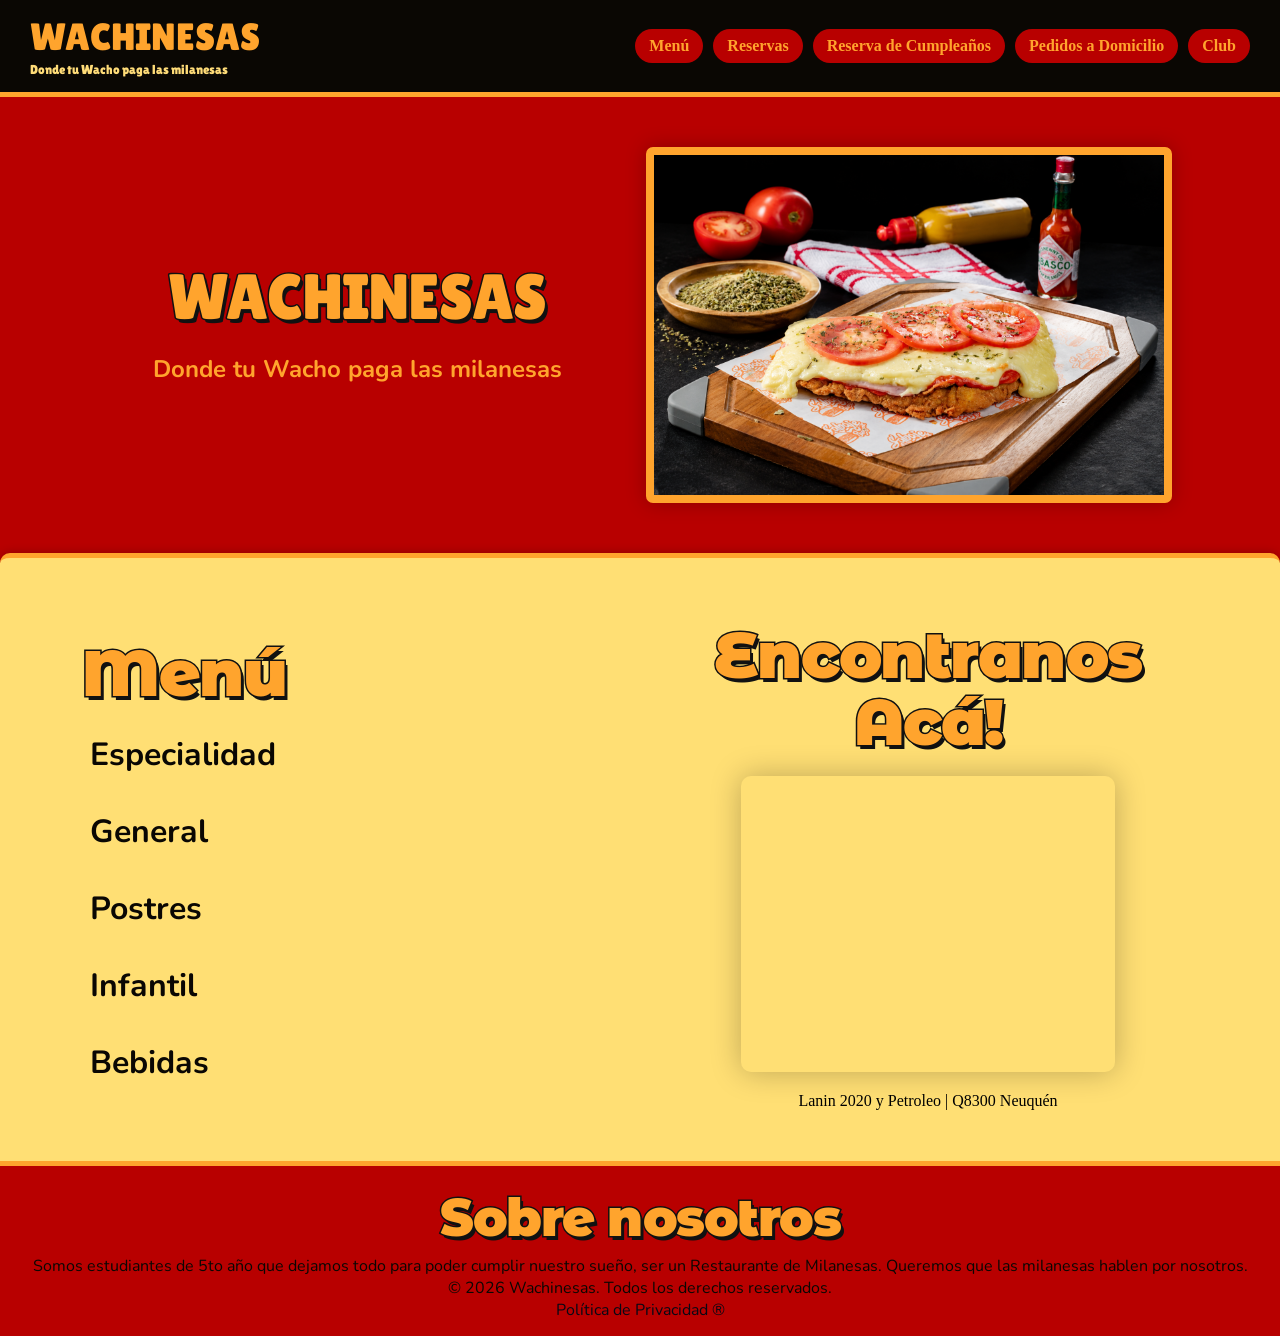
==== commit 77af9af1: "Testeo y arreglo de errores 2" ====
--- a/index.html
+++ b/index.html
@@ -16,23 +16,21 @@
 <body>
     <div class="cont">
         <header>
-            <a href="index.html" id="logo">
-                <p>WACHINESAS</p>
+            <a href="../index.html" class="brand">
+                <p class="brand-nombre">WACHINESAS</p>
+                <p class="brand-tagline">Donde tu Wacho paga las milanesas</p>
             </a>
-            <button class="hamb"
-               id="botonMenu"
-               aria-label="Abrir menú"
-               aria-expanded="false"
-               aria-controls="navegacion"
-            >
-               &#9776;
+
+            <button class="hamb" id="botonMenu" aria-label="Abrir menú" aria-expanded="false" aria-controls="navegacion">
+                &#9776;
             </button>
-            <nav id="navegacion">
-               <a href="html/menu.html">Men&#250;</a>
-               <a href="html/reservas.html">Reservas</a>
-               <a href="html/cumple.html">Reserva de Cumplea&ntilde;os</a>
-               <a href="html/pedidos.html">Pedidos a Domicilio</a>
-               <a href="html/club.html">Club</a>
+
+            <nav id="navegacion" aria-label="Navegación principal">
+                <a href="menu.html">Men&#250;</a>
+                <a href="reservas.html">Reservas</a>
+                <a href="cumple.html">Reserva de Cumplea&ntilde;os</a>
+                <a href="pedidos.html">Pedidos a Domicilio</a>
+                <a href="club.html">Club</a>
             </nav>
         </header>
         <main>
@@ -72,7 +70,7 @@
         </main>
         <footer>
             <div id="conocenos">
-                <a href="html/us.html" id="us">
+                <a href="html/quienes-somos.html" id="us">
                     <p>Sobre nosotros</p>
                 </a>
                 <p class="text">Somos estudiantes de 5to año que dejamos todo para poder cumplir nuestro sueño, ser un Restaurante de Milanesas. Queremos que las milanesas hablen por nosotros.</p>
@@ -83,7 +81,7 @@
                 </p>
             </div>
             <div class="text">
-                <a href="https://www.youtube.com/watch?v=hB7CDrVnNCs" class="terms">
+                <a href="https://www.youtube.com/watch?v=dQw4w9WgXcQ" class="terms">
                     Política de Privacidad &reg;
                 </a>
             </div>
--- a/assets/css/estilos.css
+++ b/assets/css/estilos.css
@@ -1,6 +1,7 @@
 :root {
   --bg-color: #B80000;
   --bg-others: #FFDF74;
+  --cream: #ffdc78;
   --bar: #0A0703;
   --boton-bar: #B80000;
   --details:#ffa42d;
@@ -30,6 +31,13 @@
   text-autospace: -1.5px;
   align-items: center;
   gap: 20px;
+}
+
+.brand-tagline {
+  margin: 4px 0 0;
+  color: var(--cream);
+  font-size: 13px;
+  font-weight: 600 normal;
 }
 
 header a{
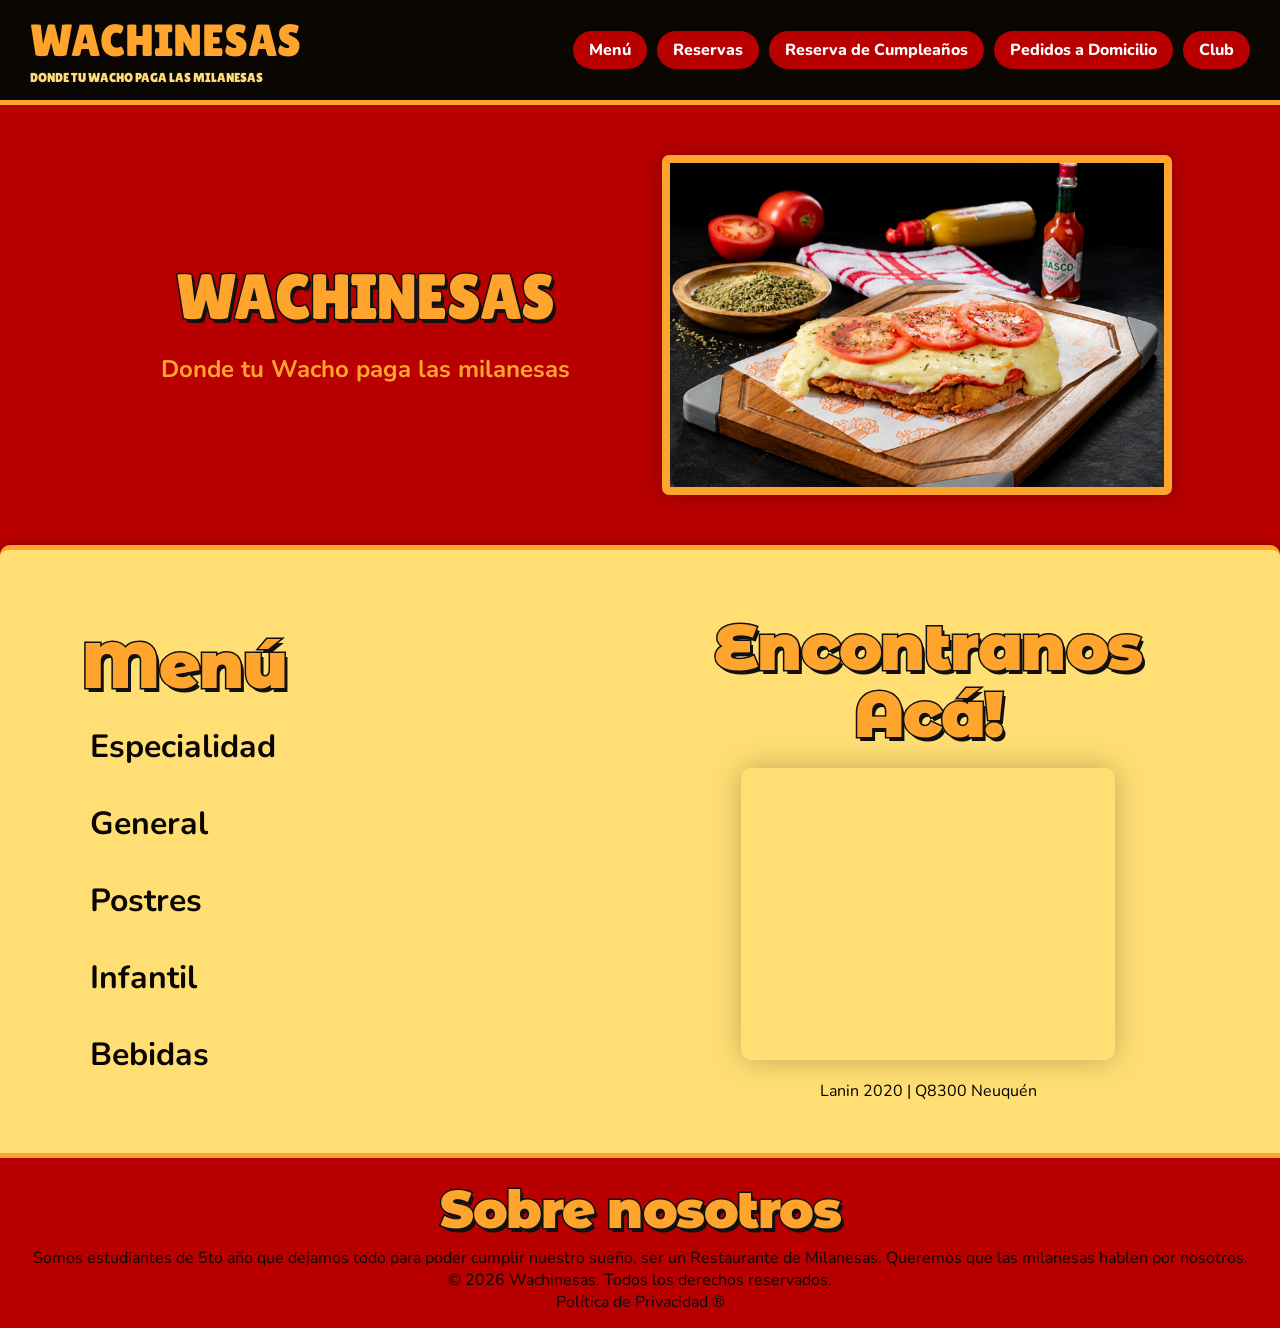
==== commit ae5109e6: "Arreglos, mejoras y testo 2" ====
--- a/index.html
+++ b/index.html
@@ -26,11 +26,11 @@
             </button>
 
             <nav id="navegacion" aria-label="Navegación principal">
-                <a href="menu.html">Men&#250;</a>
-                <a href="reservas.html">Reservas</a>
-                <a href="cumple.html">Reserva de Cumplea&ntilde;os</a>
-                <a href="pedidos.html">Pedidos a Domicilio</a>
-                <a href="club.html">Club</a>
+                <a href="html/menu.html">Men&#250;</a>
+                <a href="html/reservas.html">Reservas</a>
+                <a href="html/cumple.html">Reserva de Cumplea&ntilde;os</a>
+                <a href="html/pedidos.html">Pedidos a Domicilio</a>
+                <a href="html/club.html">Club</a>
             </nav>
         </header>
         <main>
@@ -63,7 +63,7 @@
                      <h3 class="map_title">Encontranos Ac&#225;!</h3>
                     <iframe id="google_map" src="https://www.google.com/maps/embed?pb=!1m18!1m12!1m3!1d3102.2130657667276!2d-68.08789890000003!3d-38.96480259999999!2m3!1f0!2f0!3f0!3m2!1i1024!2i768!4f13.1!3m3!1m2!1s0x960a3253366ebbab%3A0xd008109730718bd2!2zTGFuw61uIDIwMjAsIFE4MzAwIE5ldXF1w6lu!5e0!3m2!1ses-419!2sar!4v1793314405991!5m2!1ses-419!2sar" width="600" height="450" style="border:0;" allowfullscreen="" loading="lazy" referrerpolicy="strict-origin-when-cross-origin" class="map"></iframe>
                     <p id="dir">
-                        Lanin 2020 y Petroleo | Q8300 Neuquén
+                        Lanin 2020 | Q8300 Neuquén
                     </p>
                 </div>
             </div>
--- a/assets/css/estilos.css
+++ b/assets/css/estilos.css
@@ -6,11 +6,14 @@
   --boton-bar: #B80000;
   --details:#ffa42d;
   --line: #d8bc61;
+  --paper: #fff7e4;
   --shadow: rgba(0, 0, 0, 0.25);
   --font-title: 'Lilita One', sans-serif;
   --font-subtitle: 'Montserrat Alternates', sans-serif;
   --font-text: 'Nunito', sans-serif;
 }
+
+
 
 header {
   background: var(--bar);
@@ -23,12 +26,13 @@
   gap: 20px;
 }
 
-header a p {
+.brand{
   margin: 0;
   font-family: var(--font-title);
-  font-size: clamp(1.5rem, 3vw, 3rem);
+  font-size: clamp(1.5rem, 3.5vw, 3.5rem);
   color: var(--details);
   text-autospace: -1.5px;
+  text-transform: uppercase;
   align-items: center;
   gap: 20px;
 }
@@ -45,19 +49,28 @@
 }
 
 nav a {
-  color: var(--details);
+  display: inline-block;
+  padding: 8px 16px;
+  border: 2px solid var(--ink);
+  border-radius: 999px;
+  background: var(--boton-bar);
+  color: #fff;
+  font-size: 16px;
+  font-weight: 800;
   text-decoration: none;
-  font-weight: bold;
-  background: var(--boton-bar);
-  padding: 8px 14px;
-  border-radius: 20px;
-  transition: all 0.4s;
-  margin-left: 0;
   white-space: nowrap;
+  transition: transform 0.16s, box-shadow 0.16s;
 }
 
 nav a:hover {
    transform: scale(1.1);
+   transform: translateY(-3px);
+  box-shadow: 4px 5px 0 var(--ink);
+}
+
+#navegacion a.actual {
+  background: var(--details);
+  color: var(--bar);
 }
 
 header nav {
@@ -76,7 +89,7 @@
    font-family: var(--font-text);
 	border-radius: 12px;
 	padding: 0.15em;
-	color: var(--details);
+	color: var(--paper);
 	cursor: pointer;
 }
 
@@ -123,12 +136,25 @@
   padding: 0;
 }
 
+*,
+*::before,
+*::after {
+  box-sizing: border-box;
+}
+
+body {
+  margin: 0;
+  background: var(--cream);
+  color: var(--ink);
+  font-family: var(--font-text);
+}
+
 body {
   background: var(--bg-color);
 }
 
 button, .inc, .hamb {
-  font-family: var(--font-text);
+	font-family: var(--font-text);
 }
 
 footer {
